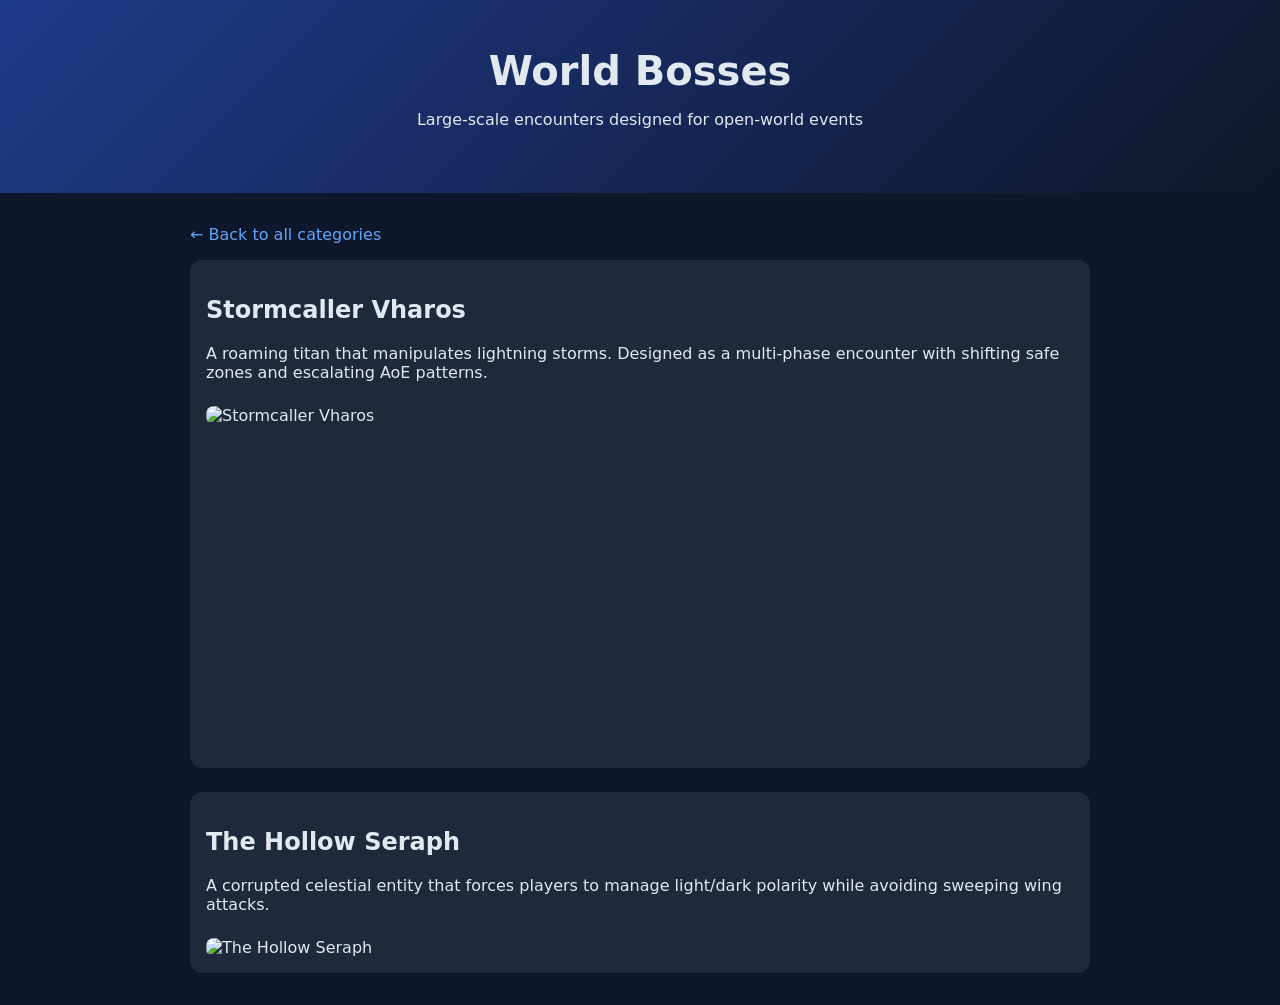
==== world-bosses.html @ 6ee87b58 "Rename world-boss.html to world-bosses.html" ====
<!DOCTYPE html>
<html lang="en">
<head>
  <meta charset="UTF-8">
  <title>World Bosses</title>
  <link rel="stylesheet" href="style.css">
</head>
<body>

<header>
  <h1>World Bosses</h1>
  <p>Large-scale encounters designed for open-world events</p>
</header>

<div class="container">

  <a class="back-link" href="index.html">← Back to all categories</a>

  <!-- Monster 1 -->
  <section class="monster">
    <h2>Stormcaller Vharos</h2>
    <p>
      A roaming titan that manipulates lightning storms. Designed as a
      multi-phase encounter with shifting safe zones and escalating AoE patterns.
    </p>
    <img src="images/stormcaller.jpg" alt="Stormcaller Vharos">

    <!-- Optional YouTube embed -->
    <iframe src="https://www.youtube.com/embed/VIDEO_ID"></iframe>
  </section>

  <!-- Monster 2 -->
  <section class="monster">
    <h2>The Hollow Seraph</h2>
    <p>
      A corrupted celestial entity that forces players to manage light/dark
      polarity while avoiding sweeping wing attacks.
    </p>
    <img src="images/hollow-seraph.jpg" alt="The Hollow Seraph">
  </section>

</div>

</body>
</html>
---- style.css ----
body {
  margin: 0;
  font-family: system-ui, sans-serif;
  background: #0f172a;
  color: #e2e8f0;
}

header {
  text-align: center;
  padding: 3rem 1rem;
  background: linear-gradient(135deg, #1e3a8a, #0f172a);
}

h1 {
  margin: 0;
  font-size: 2.5rem;
}

.container {
  max-width: 900px;
  margin: 2rem auto;
  padding: 0 1rem;
}

.grid {
  display: grid;
  gap: 1.5rem;
  grid-template-columns: repeat(auto-fit, minmax(250px, 1fr));
}

.card {
  background: #1e293b;
  border-radius: 0.75rem;
  overflow: hidden;
  transition: transform 0.2s ease;
}

.card:hover {
  transform: scale(1.03);
}

.card img {
  width: 100%;
  height: 160px;
  object-fit: cover;
}

.card h2 {
  margin: 0;
  padding: 1rem;
  font-size: 1.25rem;
  color: #93c5fd;
}

section {
  margin-bottom: 2rem;
}

.back-link {
  display: inline-block;
  margin-bottom: 1rem;
  color: #60a5fa;
  text-decoration: none;
}

.back-link:hover {
  text-decoration: underline;
}

.monster {
  background: #1e293b;
  padding: 1rem;
  border-radius: 0.75rem;
  margin-bottom: 1.5rem;
}

.monster img {
  width: 100%;
  border-radius: 0.5rem;
  margin-top: 0.5rem;
}

iframe {
  width: 100%;
  height: 315px;
  border: none;
  border-radius: 0.5rem;
  margin-top: 0.5rem;
}
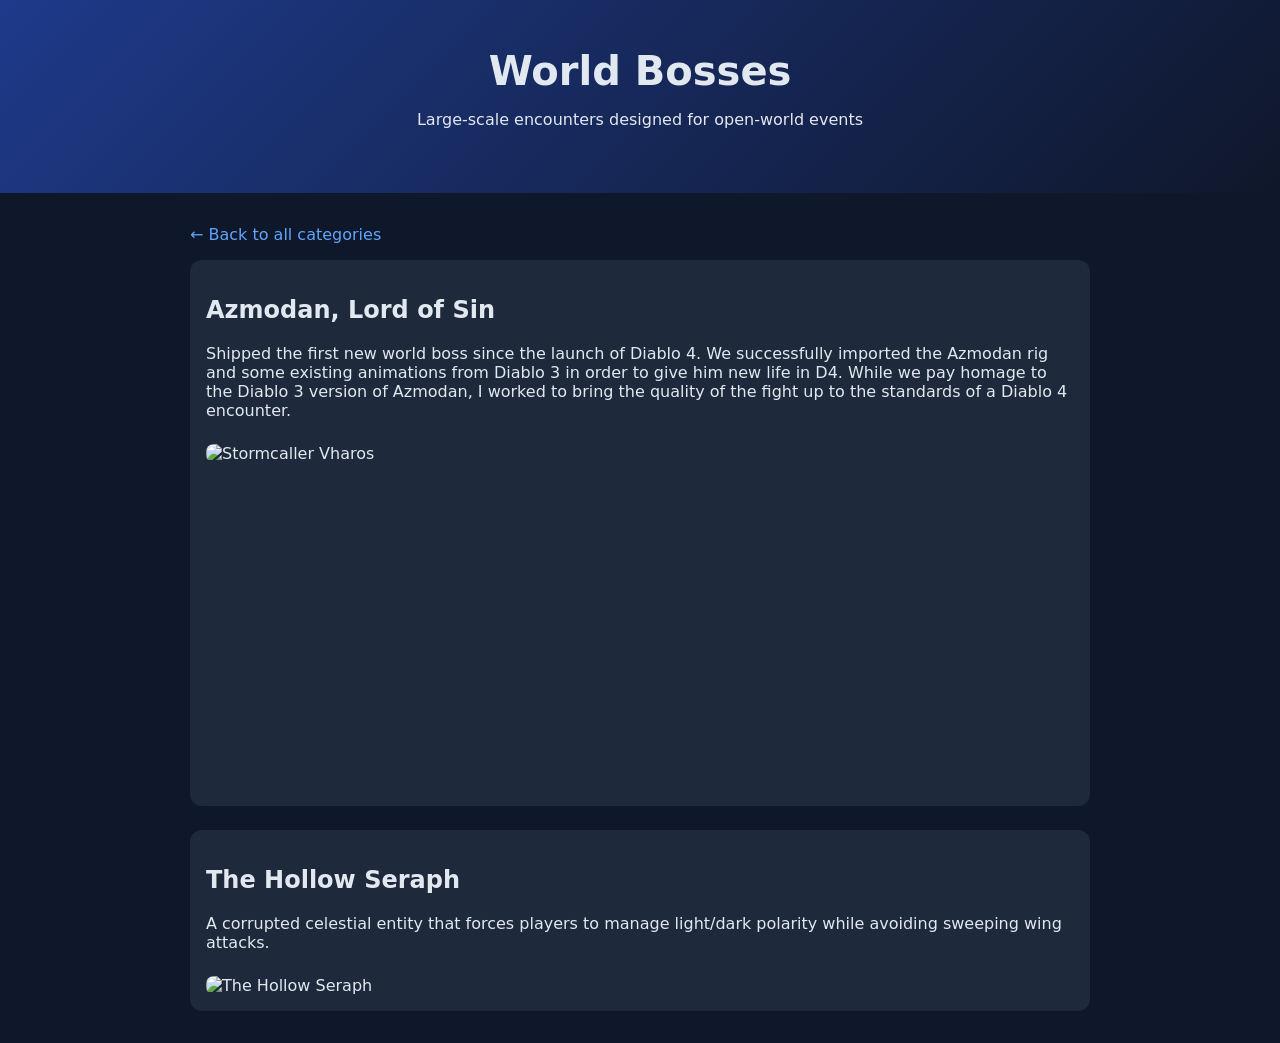
==== commit bd2e42a7: "Update world-bosses.html" ====
--- a/world-bosses.html
+++ b/world-bosses.html
@@ -18,15 +18,14 @@
 
   <!-- Monster 1 -->
   <section class="monster">
-    <h2>Stormcaller Vharos</h2>
+    <h2>Azmodan, Lord of Sin</h2>
     <p>
-      A roaming titan that manipulates lightning storms. Designed as a
-      multi-phase encounter with shifting safe zones and escalating AoE patterns.
+      Shipped the first new world boss since the launch of Diablo 4. We successfully imported the Azmodan rig and some existing animations from Diablo 3 in order to give him new life in D4. While we pay homage to the Diablo 3 version of Azmodan, I worked to bring the quality of the fight up to the standards of a Diablo 4 encounter.
     </p>
     <img src="images/stormcaller.jpg" alt="Stormcaller Vharos">
 
     <!-- Optional YouTube embed -->
-    <iframe src="https://www.youtube.com/embed/VIDEO_ID"></iframe>
+    <iframe src="https://www.youtube.com/embed/ZOTzfOg5u10"></iframe>
   </section>
 
   <!-- Monster 2 -->
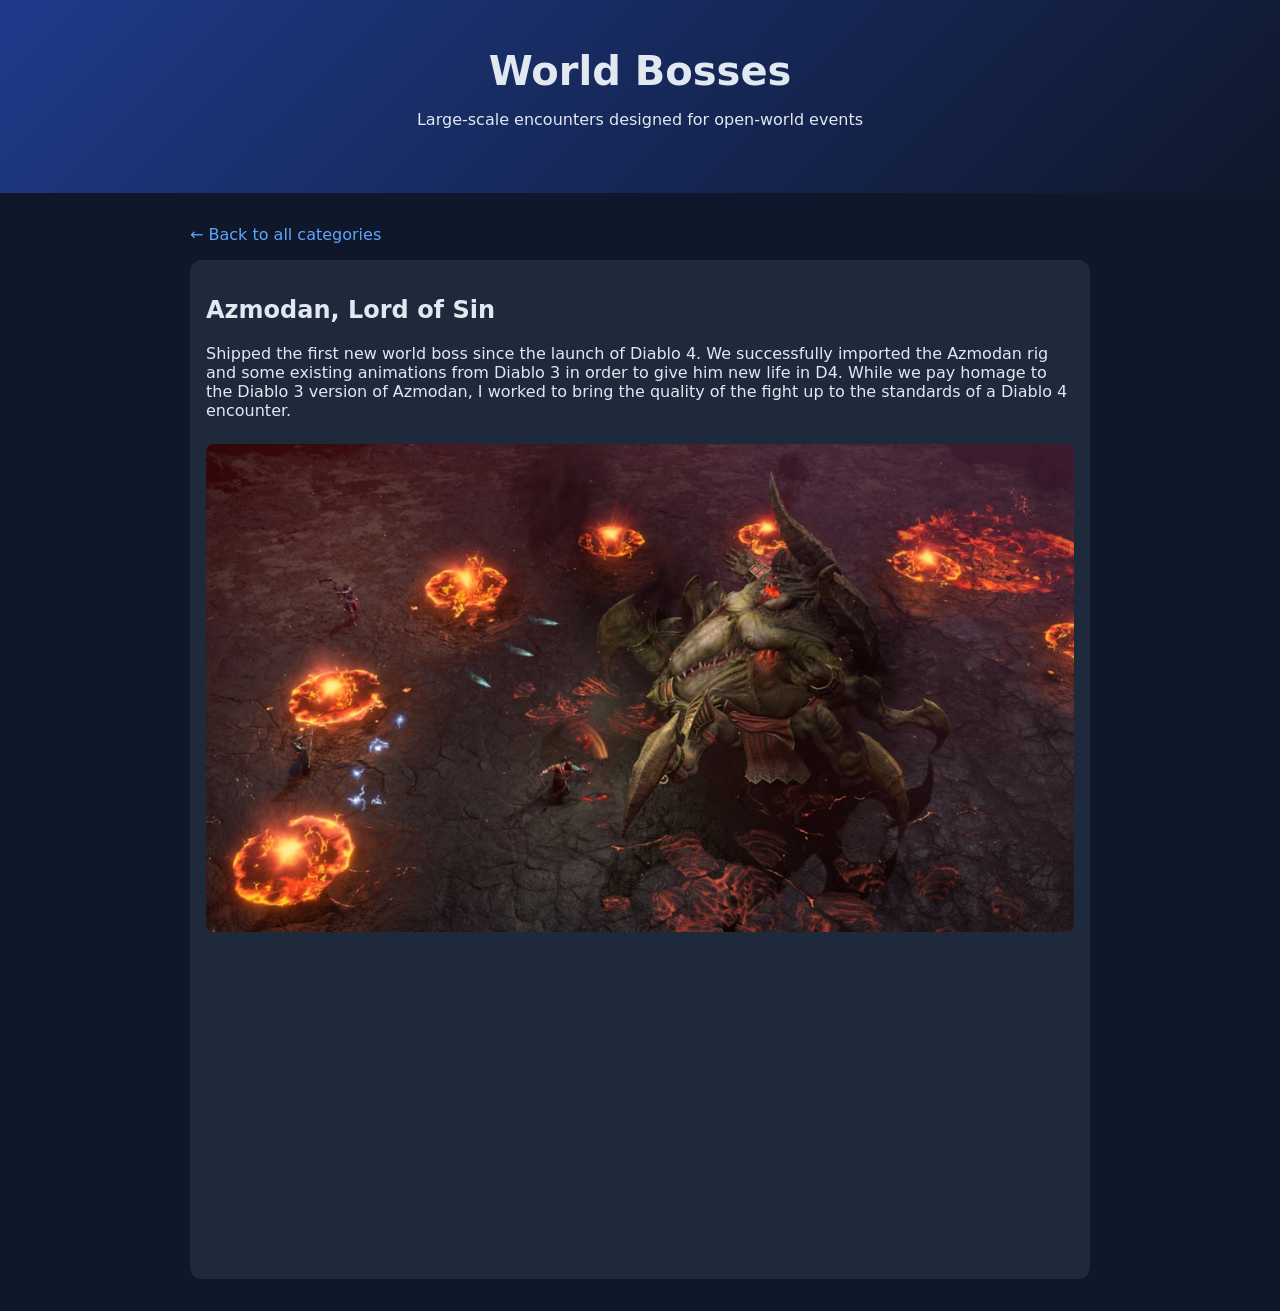
==== commit 6d8825d9: "Update world-bosses.html" ====
--- a/world-bosses.html
+++ b/world-bosses.html
@@ -22,21 +22,12 @@
     <p>
       Shipped the first new world boss since the launch of Diablo 4. We successfully imported the Azmodan rig and some existing animations from Diablo 3 in order to give him new life in D4. While we pay homage to the Diablo 3 version of Azmodan, I worked to bring the quality of the fight up to the standards of a Diablo 4 encounter.
     </p>
-    <img src="images/stormcaller.jpg" alt="Stormcaller Vharos">
+    <img src="images/azmodan_combat.jpg" alt="Azmodan">
 
     <!-- Optional YouTube embed -->
     <iframe src="https://www.youtube.com/embed/ZOTzfOg5u10"></iframe>
   </section>
 
-  <!-- Monster 2 -->
-  <section class="monster">
-    <h2>The Hollow Seraph</h2>
-    <p>
-      A corrupted celestial entity that forces players to manage light/dark
-      polarity while avoiding sweeping wing attacks.
-    </p>
-    <img src="images/hollow-seraph.jpg" alt="The Hollow Seraph">
-  </section>
 
 </div>
 
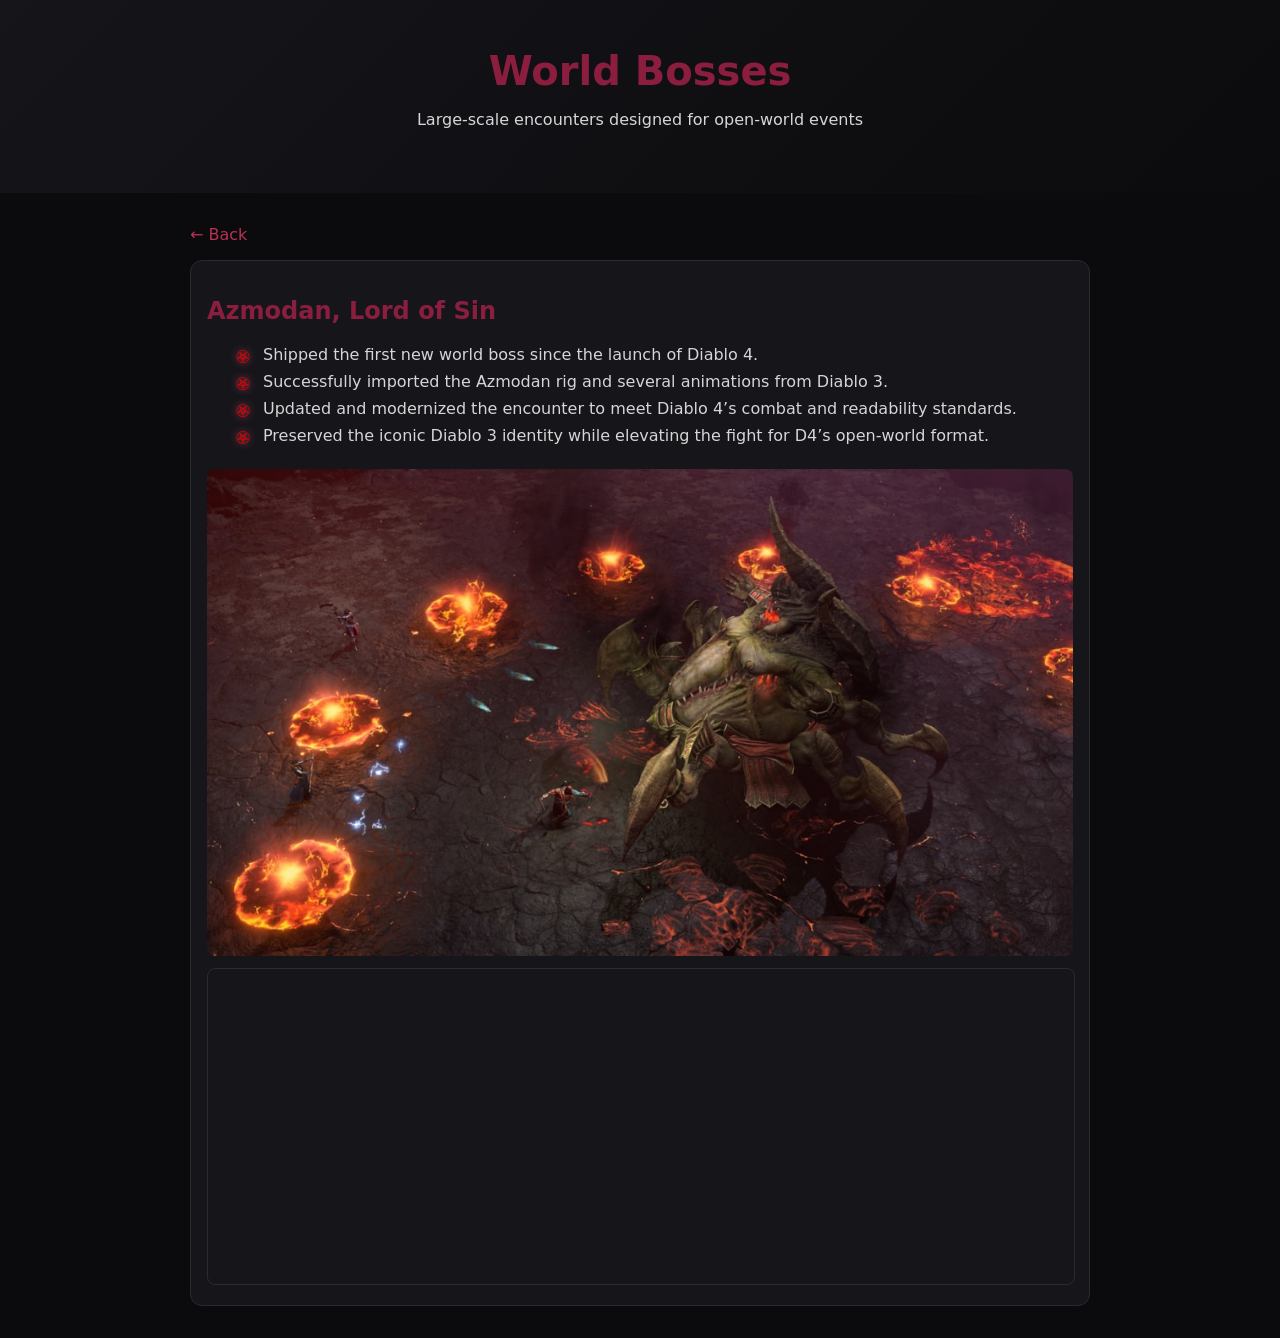
==== commit e79a900e: "Update world-bosses.html" ====
--- a/world-bosses.html
+++ b/world-bosses.html
@@ -14,20 +14,23 @@
 
 <div class="container">
 
-  <a class="back-link" href="index.html">← Back to all categories</a>
+  <a class="back-link" href="index.html">← Back</a>
 
   <!-- Monster 1 -->
   <section class="monster">
     <h2>Azmodan, Lord of Sin</h2>
-    <p>
-      Shipped the first new world boss since the launch of Diablo 4. We successfully imported the Azmodan rig and some existing animations from Diablo 3 in order to give him new life in D4. While we pay homage to the Diablo 3 version of Azmodan, I worked to bring the quality of the fight up to the standards of a Diablo 4 encounter.
-    </p>
+
+    <ul>
+      <li>Shipped the first new world boss since the launch of Diablo 4.</li>
+      <li>Successfully imported the Azmodan rig and several animations from Diablo 3.</li>
+      <li>Updated and modernized the encounter to meet Diablo 4’s combat and readability standards.</li>
+      <li>Preserved the iconic Diablo 3 identity while elevating the fight for D4’s open‑world format.</li>
+    </ul>
+
     <img src="images/azmodan_combat.jpg" alt="Azmodan">
 
-    <!-- Optional YouTube embed -->
     <iframe src="https://www.youtube.com/embed/ZOTzfOg5u10"></iframe>
   </section>
-
 
 </div>
 
--- a/style.css
+++ b/style.css
@@ -1,14 +1,15 @@
 body {
   margin: 0;
   font-family: system-ui, sans-serif;
-  background: #0f172a;
-  color: #e2e8f0;
+  background: #0b0b0d;
+  color: #d6d6d6;
 }
 
+/* HEADER */
 header {
   text-align: center;
   padding: 3rem 1rem;
-  background: linear-gradient(135deg, #1e3a8a, #0f172a);
+  background: linear-gradient(135deg, #15151a, #0b0b0d);
 }
 
 h1 {
@@ -16,6 +17,11 @@
   font-size: 2.5rem;
 }
 
+h1, h2 {
+  color: #8b1e3f;
+}
+
+/* LAYOUT */
 .container {
   max-width: 900px;
   margin: 2rem auto;
@@ -28,47 +34,53 @@
   grid-template-columns: repeat(auto-fit, minmax(250px, 1fr));
 }
 
+/* CARDS */
 .card {
-  background: #1e293b;
+  background: #15151a;
+  border: 1.1px solid #2a2a33;
   border-radius: 0.75rem;
   overflow: hidden;
-  transition: transform 0.2s ease;
+  transition: transform 0.25s ease, box-shadow 0.25s ease;
+  text-decoration: none;
+  color: inherit;
 }
 
 .card:hover {
-  transform: scale(1.03);
+  transform: translateY(-6px);
+  box-shadow: 0 0 4px #8b1e3f;
 }
 
 .card img {
   width: 100%;
   height: 160px;
   object-fit: cover;
+  pointer-events: none;
 }
 
 .card h2 {
   margin: 0;
   padding: 1rem;
   font-size: 1.25rem;
-  color: #93c5fd;
+  pointer-events: none;
 }
 
-section {
-  margin-bottom: 2rem;
-}
-
+/* BACK LINK */
 .back-link {
   display: inline-block;
   margin-bottom: 1rem;
-  color: #60a5fa;
+  color: #b73254;
   text-decoration: none;
 }
 
 .back-link:hover {
-  text-decoration: underline;
+  color: #d94a6c;
+  text-shadow: 0 0 2px #d94a6c;
 }
 
+/* MONSTER SECTIONS */
 .monster {
-  background: #1e293b;
+  background: #15151a;
+  border: 1px solid #2a2a33;
   padding: 1rem;
   border-radius: 0.75rem;
   margin-bottom: 1.5rem;
@@ -80,10 +92,96 @@
   margin-top: 0.5rem;
 }
 
+.monster h2 {
+  color: #8b1e3f;
+  transition: color 0.25s ease, text-shadow 0.25s ease;
+}
+
+.monster h2:hover {
+  color: #d94a6c;
+  text-shadow: 0 0 2px #d94a6c;
+}
+
+.monster p {
+  color: #9a9a9a;
+}
+
+/* IFRAME */
 iframe {
   width: 100%;
   height: 315px;
-  border: none;
+  border: 1px solid #2a2a33;
   border-radius: 0.5rem;
   margin-top: 0.5rem;
 }
+
+/* CRIMSON UNDERLINE ANIMATION (links) */
+a {
+  position: relative;
+  color: #b73254;
+  transition: color 0.25s ease;
+}
+
+a::after {
+  content: "";
+  position: absolute;
+  left: 0;
+  bottom: -2px;
+  width: 0%;
+  height: 2px;
+  background: #d94a6c;
+  transition: width 0.25s ease;
+}
+
+a:hover {
+  color: #d94a6c;
+  text-shadow: 0 0 2px #d94a6c;
+}
+
+a:hover::after {
+  width: 100%;
+}
+
+/* 🔥 PENTAGRAM BULLETS — glow ONLY on the icon, NOT the text */
+ul {
+  list-style: none;
+  padding-left: 1.75rem;
+}
+
+ul li {
+  position: relative;
+  padding-left: 1.75rem;
+  margin-bottom: 0.5rem;
+  color: #d6d6d6;
+  text-shadow: none;
+}
+
+ul li::before {
+  content: "";
+  position: absolute;
+  left: 0;
+  top: 4px;
+  width: 16px;
+  height: 16px;
+  background: url("images/pentagram.png") no-repeat center center;
+  background-size: 16px 16px;
+  filter: drop-shadow(0 0 4px #d94a6c);
+}
+
+/* 🩸 HEADER LIST — NO PENTAGRAMS, CENTERED TEXT */
+header ul {
+  list-style: none;
+  padding-left: 0;
+  margin-top: 1rem;
+}
+
+header ul li {
+  padding-left: 0;
+  margin-bottom: 0.5rem;
+}
+
+header ul li::before {
+  content: none;
+  background: none;
+  filter: none;
+}
